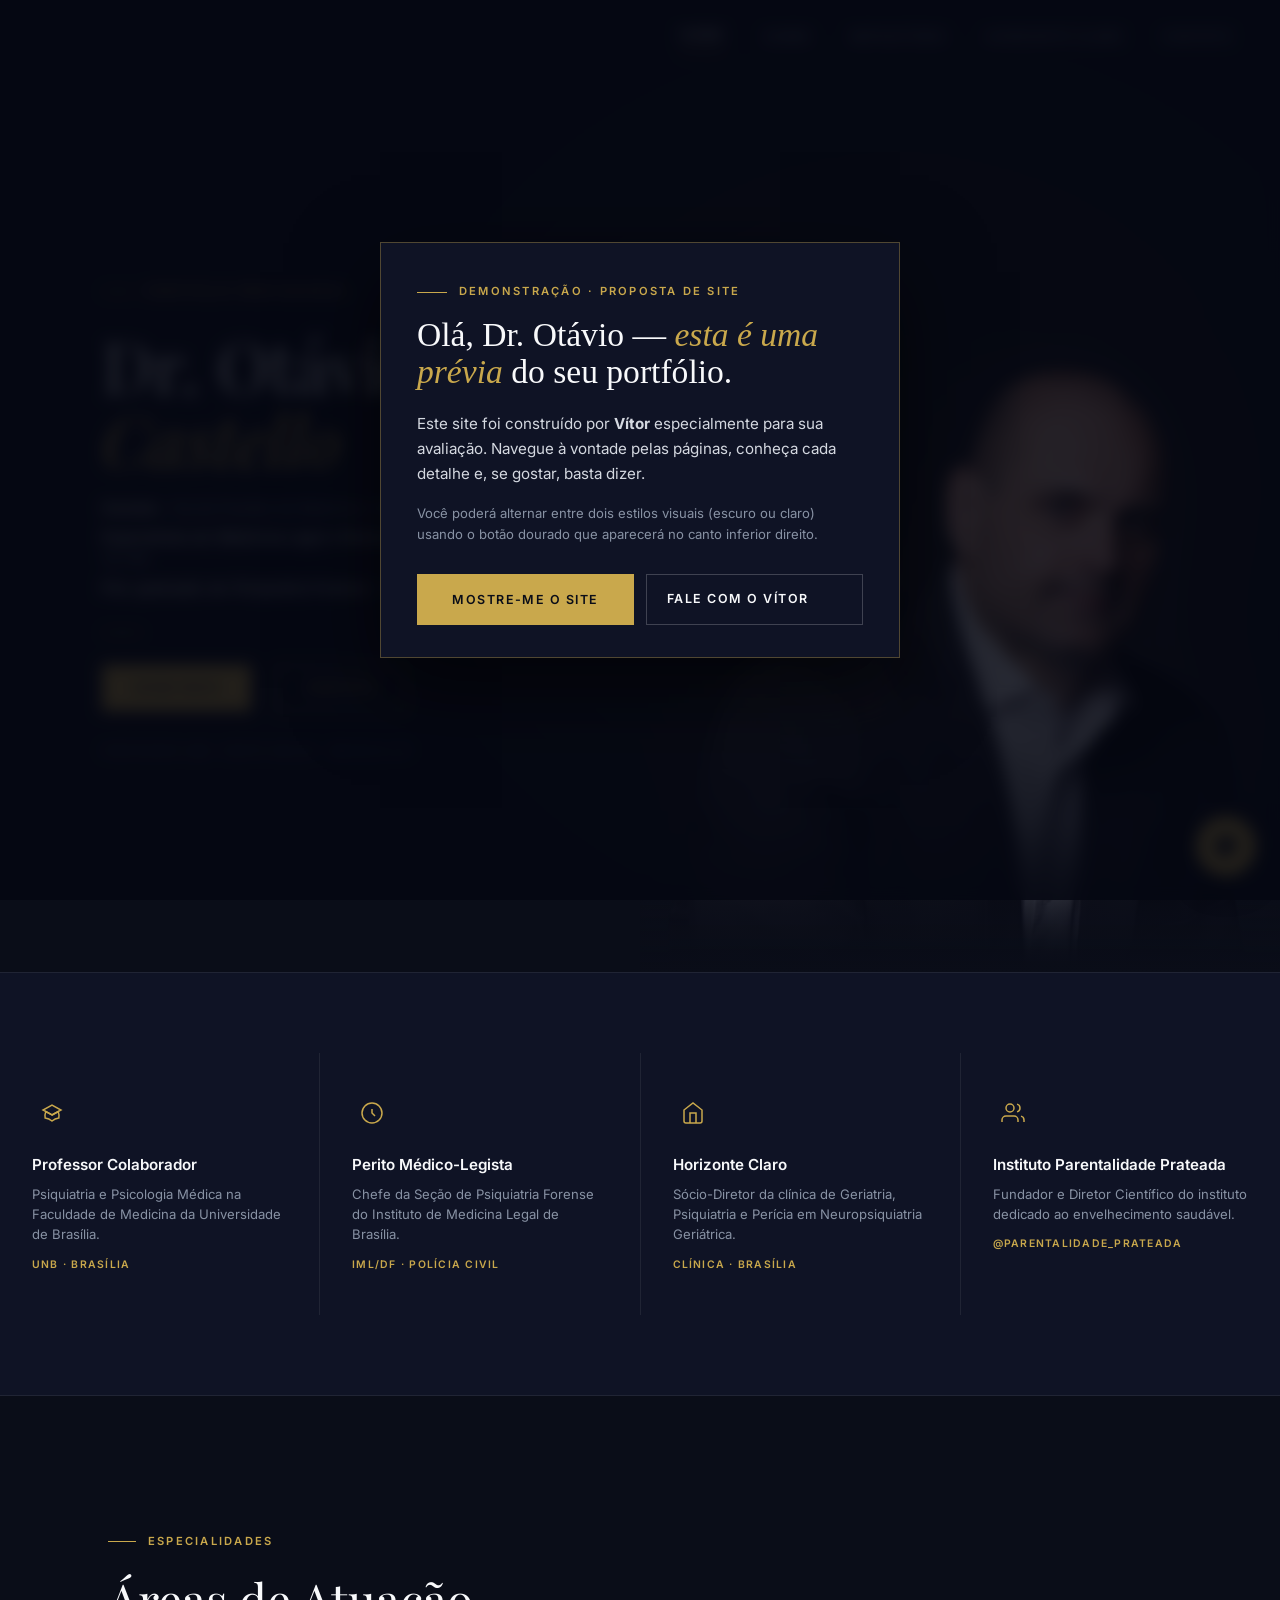
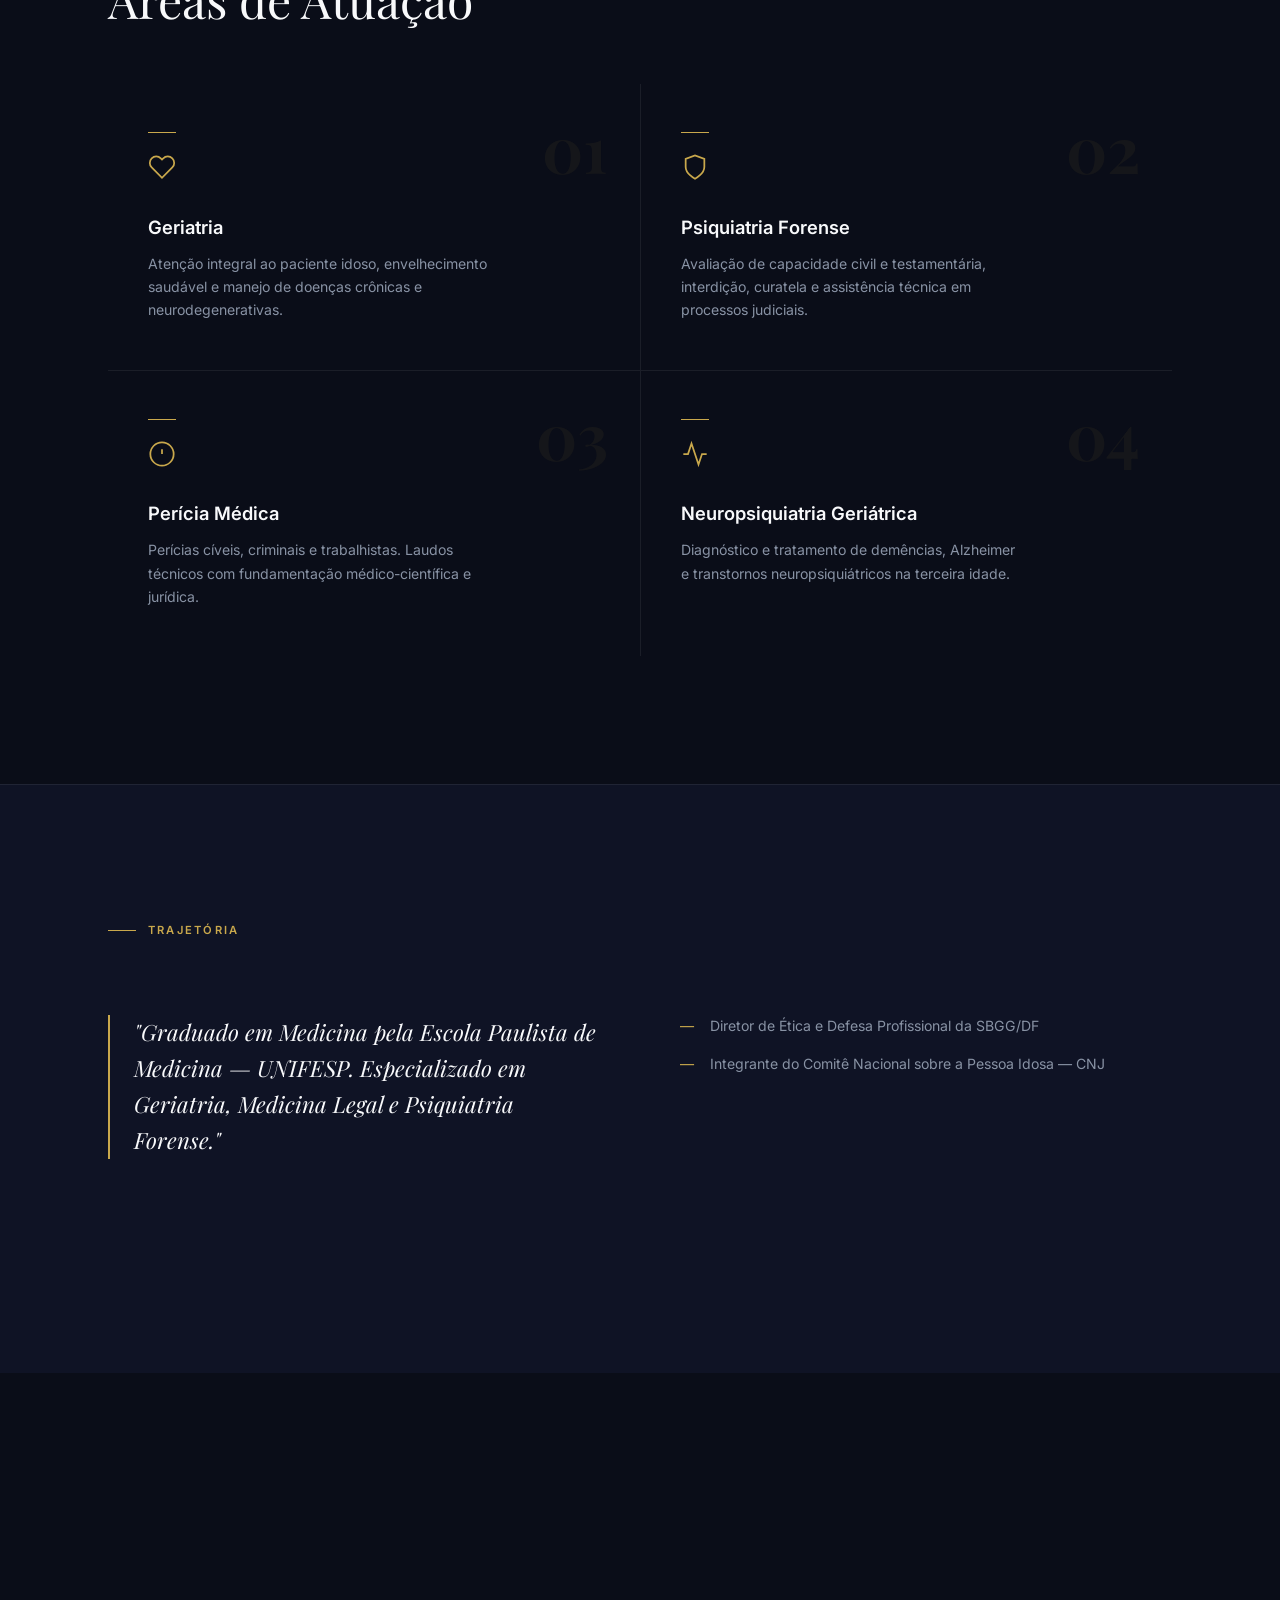
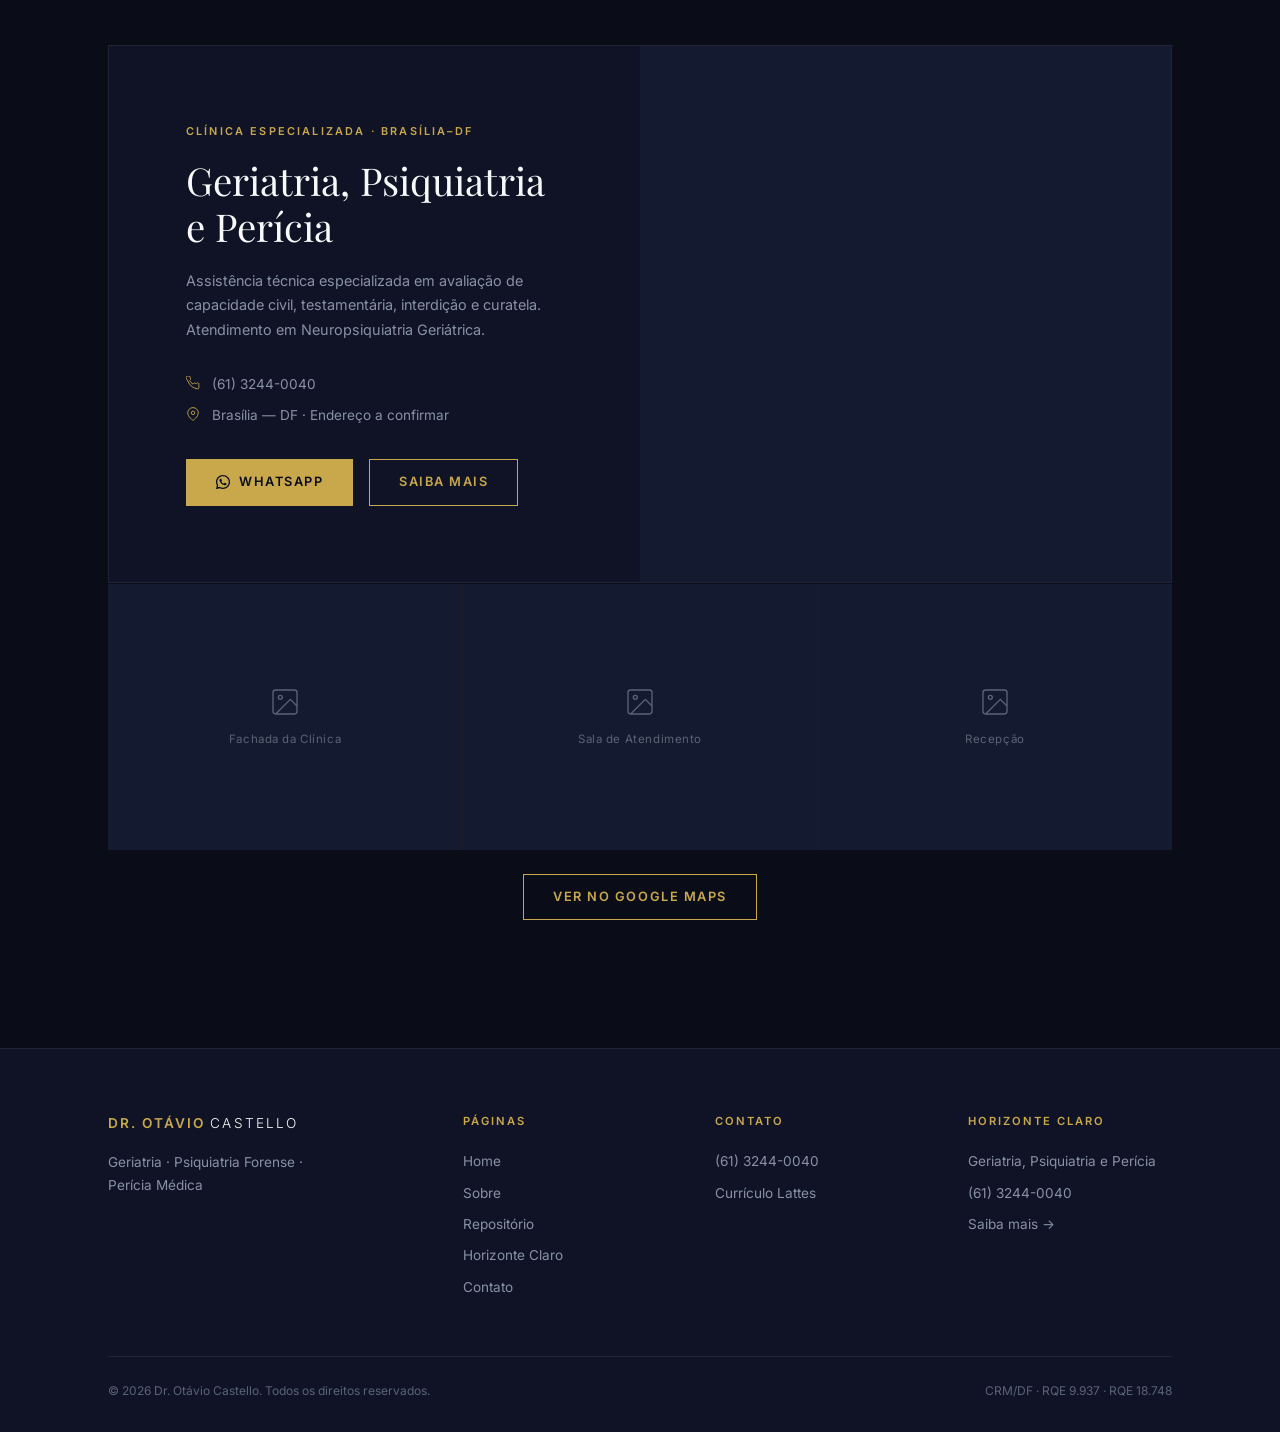
==== index.html @ 3cbabe68 "Initial commit for Otavio Castello site" ====
<!DOCTYPE html>
<html lang="pt-BR">
<head>
  <meta charset="UTF-8"/>
  <meta name="viewport" content="width=device-width, initial-scale=1.0"/>
  <title>Dr. Otávio Castello — Geriatra · Psiquiatra Forense · Perito Médico</title>
  <meta name="description" content="Dr. Otávio Castello — Especialista em Geriatria, Psiquiatria Forense e Perícia Médica. Professor na UnB. Perito do IML/DF. Fundador do Instituto Parentalidade Prateada."/>
  <meta property="og:title" content="Dr. Otávio Castello"/>
  <meta property="og:description" content="Geriatria · Psiquiatria Forense · Perícia Médica"/>
  <meta property="og:image" content="og-image.jpg"/>
  <link rel="preconnect" href="https://fonts.googleapis.com"/>
  <link rel="preconnect" href="https://fonts.gstatic.com" crossorigin/>
  <link href="https://fonts.googleapis.com/css2?family=Inter:wght@300;400;500;600;700&family=Playfair+Display:ital,wght@0,400;0,600;1,400&display=swap" rel="stylesheet"/>
  <link rel="stylesheet" href="styles.css"/>
  <style>
    /* ── HERO ── */
    .hero {
      min-height: 100vh;
      display: grid;
      grid-template-columns: 1fr 1fr;
      align-items: center;
      position: relative;
      overflow: hidden;
      padding-top: var(--nav-h);
    }
    .hero::before {
      content: '';
      position: absolute; inset: 0;
      background: radial-gradient(ellipse 60% 70% at 70% 50%, rgba(201,168,76,0.06) 0%, transparent 70%);
      pointer-events: none;
    }
    .hero-content { padding: clamp(3rem,8vw,7rem) clamp(1.5rem,5vw,3rem) clamp(3rem,8vw,7rem) clamp(1.5rem,8vw,8rem); }
    .hero-eyebrow {
      display: flex; align-items: center; gap: .75rem;
      font-size: .7rem; font-weight: 600;
      letter-spacing: .22em; text-transform: uppercase;
      color: var(--gold); margin-bottom: 1.75rem;
    }
    .hero-eyebrow::before { content: ''; display: block; width: 32px; height: 1px; background: var(--gold); }
    .hero-name {
      font-family: var(--serif);
      font-size: clamp(3rem, 5.5vw, 5rem);
      font-weight: 400; line-height: 1.05;
      color: var(--white); margin-bottom: .5rem;
    }
    .hero-name em { font-style: italic; color: var(--gold); }
    .hero-titles {
      margin-top: 1.25rem;
      display: flex; flex-direction: column; gap: .4rem;
    }
    .hero-titles span {
      font-size: clamp(.8rem, 1.1vw, .95rem);
      font-weight: 400; color: var(--gray);
      letter-spacing: .02em;
    }
    .hero-titles span strong { color: var(--white); font-weight: 500; }
    .hero-divider { width: 40px; height: 1px; background: var(--gold); margin: 2rem 0; }
    .hero-actions { display: flex; align-items: center; gap: 1.5rem; flex-wrap: wrap; }
    .hero-crm {
      font-size: .7rem; color: var(--gray-2);
      letter-spacing: .1em; text-transform: uppercase;
    }

    .hero-photo {
      position: relative; height: 100vh;
      display: flex; align-items: flex-end; justify-content: center;
    }
    .hero-photo img {
      /* SUBSTITUIR: foto profissional do Dr. Otávio sem fundo */
      position: relative; z-index: 1;
      height: 92%;
      width: auto;
      object-fit: contain;
      object-position: bottom;
      filter: drop-shadow(0 0 60px rgba(201,168,76,0.08));
      mask-image: linear-gradient(to top, transparent 0%, black 18%, black 85%, transparent 100%);
      -webkit-mask-image: linear-gradient(to top, transparent 0%, black 18%, black 85%, transparent 100%);
    }
    .hero-photo::after {
      content: '';
      position: absolute; bottom: 0; left: 0; right: 0; height: 30%;
      background: linear-gradient(to top, var(--bg) 0%, transparent 100%);
      z-index: 2; pointer-events: none;
    }
    /* glow behind photo */
    .hero-photo::before {
      content: '';
      position: absolute;
      bottom: 0; left: 50%;
      transform: translateX(-50%);
      width: 500px; height: 500px;
      background: radial-gradient(circle, rgba(201,168,76,0.07) 0%, transparent 70%);
      z-index: 0;
    }

    /* ── CREDENTIALS ── */
    .credentials { padding: 5rem 0; background: var(--bg-2); border-top: 1px solid var(--border); border-bottom: 1px solid var(--border); }
    .cred-grid { display: grid; grid-template-columns: repeat(4, 1fr); gap: 1px; background: var(--border); }
    .cred-item {
      background: var(--bg-2);
      padding: 2.5rem 2rem;
      transition: background .3s;
    }
    .cred-item:hover { background: var(--bg-3); }
    .cred-icon {
      width: 40px; height: 40px; margin-bottom: 1.25rem;
      display: flex; align-items: center; justify-content: center;
    }
    .cred-icon svg { width: 24px; height: 24px; stroke: var(--gold); fill: none; stroke-width: 1.5; }
    .cred-item h3 { font-size: .95rem; font-weight: 600; color: var(--white); margin-bottom: .4rem; }
    .cred-item p { font-size: .82rem; color: var(--gray); line-height: 1.55; }
    .cred-tag {
      display: inline-block; margin-top: .75rem;
      font-size: .65rem; font-weight: 600; letter-spacing: .12em;
      text-transform: uppercase; color: var(--gold);
    }

    /* ── AREAS ── */
    .areas-grid { display: grid; grid-template-columns: repeat(2, 1fr); gap: 1px; background: var(--border); margin-top: 3.5rem; }
    .area-item {
      background: var(--bg);
      padding: 3rem 2.5rem;
      position: relative; overflow: hidden;
      transition: background .3s;
    }
    .area-item:hover { background: var(--bg-2); }
    .area-item::before {
      content: attr(data-num);
      position: absolute; right: 2rem; top: 2rem;
      font-size: 4rem; font-weight: 700;
      color: rgba(201,168,76,0.06);
      font-family: var(--serif); line-height: 1;
    }
    .area-icon { margin-bottom: 1.5rem; }
    .area-icon svg { width: 28px; height: 28px; stroke: var(--gold); fill: none; stroke-width: 1.5; }
    .area-item h3 { font-size: 1.15rem; font-weight: 600; color: var(--white); margin-bottom: .6rem; }
    .area-item p { font-size: .88rem; color: var(--gray); line-height: 1.65; max-width: 38ch; }
    .area-line { width: 28px; height: 1px; background: var(--gold); margin-bottom: 1.25rem; }

    /* ── HORIZONTE CLARO BLOCK ── */
    .hc-block {
      background: var(--bg-2);
      border: 1px solid var(--border);
      display: grid;
      grid-template-columns: 1fr 1fr;
      overflow: hidden;
    }
    .hc-content { padding: clamp(3rem,6vw,5rem); }
    .hc-tag {
      font-size: .68rem; font-weight: 600; letter-spacing: .2em;
      text-transform: uppercase; color: var(--gold); margin-bottom: 1rem;
    }
    .hc-title {
      font-family: var(--serif);
      font-size: clamp(1.8rem,3vw,2.5rem);
      font-weight: 400; line-height: 1.2;
      color: var(--white); margin-bottom: 1.25rem;
    }
    .hc-desc { font-size: .9rem; color: var(--gray); line-height: 1.7; margin-bottom: 2rem; }
    .hc-info { display: flex; flex-direction: column; gap: .6rem; margin-bottom: 2rem; }
    .hc-info-row { display: flex; align-items: flex-start; gap: .75rem; font-size: .85rem; color: var(--gray); }
    .hc-info-row svg { width: 14px; height: 14px; stroke: var(--gold); fill: none; stroke-width: 1.5; flex-shrink: 0; margin-top: 2px; }
    .hc-actions { display: flex; gap: 1rem; flex-wrap: wrap; }
    .hc-map {
      position: relative;
      background: var(--bg-3);
      min-height: 400px;
    }
    .hc-map iframe { width: 100%; height: 100%; border: none; filter: grayscale(1) invert(1) contrast(.85); min-height: 400px; }

    /* ── PHOTO GRID PLACEHOLDER ── */
    .photo-grid { display: grid; grid-template-columns: repeat(3, 1fr); gap: 1px; background: var(--border); margin-top: 1px; }
    .photo-placeholder {
      aspect-ratio: 4/3;
      background: var(--bg-3);
      display: flex; flex-direction: column;
      align-items: center; justify-content: center;
      gap: .75rem; cursor: default;
    }
    .photo-placeholder svg { width: 32px; height: 32px; stroke: var(--gray-2); fill: none; stroke-width: 1; }
    .photo-placeholder span { font-size: .72rem; color: var(--gray-2); letter-spacing: .05em; text-align: center; padding: 0 1rem; }

    /* ── ABOUT TEASER ── */
    .about-cols { display: grid; grid-template-columns: 1fr 1fr; gap: 5rem; align-items: start; margin-top: 3.5rem; }
    .about-quote {
      font-family: var(--serif);
      font-size: clamp(1.1rem,2vw,1.4rem);
      font-style: italic;
      color: var(--white);
      line-height: 1.6;
      padding-left: 1.5rem;
      border-left: 2px solid var(--gold);
    }
    .about-list { display: flex; flex-direction: column; gap: 1rem; }
    .about-list-item { display: flex; gap: 1rem; font-size: .88rem; color: var(--gray); line-height: 1.55; }
    .about-list-item::before { content: '—'; color: var(--gold); flex-shrink: 0; }

    @media (max-width: 900px) {
      .hero { grid-template-columns: 1fr; min-height: auto; }
      .hero-photo { height: 60vw; order: -1; margin-top: var(--nav-h); }
      .hero-photo img { height: 100%; }
      .hero-content { padding: 2rem 1.5rem 4rem; }
      .cred-grid { grid-template-columns: 1fr 1fr; }
      .areas-grid { grid-template-columns: 1fr; }
      .hc-block { grid-template-columns: 1fr; }
      .about-cols { grid-template-columns: 1fr; gap: 2.5rem; }
      .photo-grid { grid-template-columns: 1fr 1fr; }
    }
    @media (max-width: 540px) {
      .cred-grid { grid-template-columns: 1fr; }
      .photo-grid { grid-template-columns: 1fr; }
    }
  </style>

  <script type="application/ld+json">
  {
    "@context": "https://schema.org",
    "@type": "Person",
    "name": "Otávio Castello",
    "honorificPrefix": "Dr.",
    "jobTitle": "Médico Geriatra e Perito Médico-Legista",
    "affiliation": [
      {"@type": "EducationalOrganization", "name": "Universidade de Brasília — UnB"},
      {"@type": "Organization", "name": "Instituto de Medicina Legal do DF — IML/DF"},
      {"@type": "Organization", "name": "Instituto Parentalidade Prateada"},
      {"@type": "Organization", "name": "Horizonte Claro Geriatria, Psiquiatria e Perícia"}
    ],
    "url": "https://otaviocastello.com.br",
    "sameAs": ["http://lattes.cnpq.br/6172644291323202","https://www.instagram.com/parentalidade_prateada"]
  }
  </script>
</head>
<body>
<nav id="nav"></nav>

<!-- ═══════════════════════════════ HERO ═══════════════════════════════ -->
<section class="hero" id="home">
  <div class="hero-content">
    <div class="hero-eyebrow">Portfólio Profissional</div>
    <h1 class="hero-name">Dr. Otávio<br><em>Castello</em></h1>
    <div class="hero-titles fade-up-2">
      <span><strong>Geriatra</strong> · Escola Paulista de Medicina / UNIFESP — RQE 9.937</span>
      <span><strong>Especialista em Medicina Legal e Perícia Médica</strong> · AMB — RQE 18.748</span>
      <span><strong>Pós-graduado em Psiquiatria Forense</strong> · NUFOR-IPq / FMUSP</span>
    </div>
    <div class="hero-divider fade-up-3"></div>
    <div class="hero-actions fade-up-4">
      <a href="sobre.html" class="btn btn-solid">Saiba mais</a>
      <a href="contato.html" class="btn">Contato</a>
    </div>
    <p class="hero-crm" style="margin-top:2rem;">Professor UnB · Perito IML/DF · Brasília–DF</p>
  </div>

  <div class="hero-photo">
    <img id="otavio-photo" src="[data-uri]" alt="Dr. Otávio Castello — Médico Geriatra e Perito Médico-Legista" loading="eager"/>
  </div>
</section>

<!-- ═══════════════════════════ CREDENTIALS ═══════════════════════════ -->
<section class="credentials">
  <div class="cred-grid">
    <div class="cred-item reveal">
      <div class="cred-icon">
        <svg viewBox="0 0 24 24"><path d="M12 14l9-5-9-5-9 5 9 5z"/><path d="M12 14l6.16-3.422a12.083 12.083 0 01.665 6.479A11.952 11.952 0 0012 20.055a11.952 11.952 0 00-6.824-2.998 12.078 12.078 0 01.665-6.479L12 14z"/></svg>
      </div>
      <h3>Professor Colaborador</h3>
      <p>Psiquiatria e Psicologia Médica na Faculdade de Medicina da Universidade de Brasília.</p>
      <span class="cred-tag">UnB · Brasília</span>
    </div>
    <div class="cred-item reveal">
      <div class="cred-icon">
        <svg viewBox="0 0 24 24"><circle cx="12" cy="12" r="10"/><path d="M12 8v4l3 3"/></svg>
      </div>
      <h3>Perito Médico-Legista</h3>
      <p>Chefe da Seção de Psiquiatria Forense do Instituto de Medicina Legal de Brasília.</p>
      <span class="cred-tag">IML/DF · Polícia Civil</span>
    </div>
    <div class="cred-item reveal">
      <div class="cred-icon">
        <svg viewBox="0 0 24 24"><path d="M3 9l9-7 9 7v11a2 2 0 01-2 2H5a2 2 0 01-2-2z"/><polyline points="9 22 9 12 15 12 15 22"/></svg>
      </div>
      <h3>Horizonte Claro</h3>
      <p>Sócio-Diretor da clínica de Geriatria, Psiquiatria e Perícia em Neuropsiquiatria Geriátrica.</p>
      <span class="cred-tag">Clínica · Brasília</span>
    </div>
    <div class="cred-item reveal">
      <div class="cred-icon">
        <svg viewBox="0 0 24 24"><path d="M17 21v-2a4 4 0 00-4-4H5a4 4 0 00-4 4v2"/><circle cx="9" cy="7" r="4"/><path d="M23 21v-2a4 4 0 00-3-3.87M16 3.13a4 4 0 010 7.75"/></svg>
      </div>
      <h3>Instituto Parentalidade Prateada</h3>
      <p>Fundador e Diretor Científico do instituto dedicado ao envelhecimento saudável.</p>
      <span class="cred-tag">@parentalidade_prateada</span>
    </div>
  </div>
</section>

<!-- ════════════════════════ ÁREAS DE ATUAÇÃO ════════════════════════ -->
<section class="section">
  <div class="container">
    <div class="section-label reveal">Especialidades</div>
    <h2 class="section-title reveal">Áreas de Atuação</h2>
    <div class="areas-grid reveal">
      <div class="area-item" data-num="01">
        <div class="area-line"></div>
        <div class="area-icon">
          <svg viewBox="0 0 24 24"><path d="M20.84 4.61a5.5 5.5 0 00-7.78 0L12 5.67l-1.06-1.06a5.5 5.5 0 00-7.78 7.78l1.06 1.06L12 21.23l7.78-7.78 1.06-1.06a5.5 5.5 0 000-7.78z"/></svg>
        </div>
        <h3>Geriatria</h3>
        <p>Atenção integral ao paciente idoso, envelhecimento saudável e manejo de doenças crônicas e neurodegenerativas.</p>
      </div>
      <div class="area-item" data-num="02">
        <div class="area-line"></div>
        <div class="area-icon">
          <svg viewBox="0 0 24 24"><path d="M12 22s8-4 8-10V5l-8-3-8 3v7c0 6 8 10 8 10z"/></svg>
        </div>
        <h3>Psiquiatria Forense</h3>
        <p>Avaliação de capacidade civil e testamentária, interdição, curatela e assistência técnica em processos judiciais.</p>
      </div>
      <div class="area-item" data-num="03">
        <div class="area-line"></div>
        <div class="area-icon">
          <svg viewBox="0 0 24 24"><circle cx="12" cy="12" r="10"/><line x1="12" y1="8" x2="12" y2="12"/><line x1="12" y1="16" x2="12.01" y2="16"/></svg>
        </div>
        <h3>Perícia Médica</h3>
        <p>Perícias cíveis, criminais e trabalhistas. Laudos técnicos com fundamentação médico-científica e jurídica.</p>
      </div>
      <div class="area-item" data-num="04">
        <div class="area-line"></div>
        <div class="area-icon">
          <svg viewBox="0 0 24 24"><path d="M22 12h-4l-3 9L9 3l-3 9H2"/></svg>
        </div>
        <h3>Neuropsiquiatria Geriátrica</h3>
        <p>Diagnóstico e tratamento de demências, Alzheimer e transtornos neuropsiquiátricos na terceira idade.</p>
      </div>
    </div>
  </div>
</section>

<!-- ═══════════════════════ SOBRE — TEASER ═══════════════════════════ -->
<section class="section" style="background: var(--bg-2); border-top: 1px solid var(--border);">
  <div class="container">
    <div class="section-label reveal">Trajetória</div>
    <div class="about-cols">
      <div>
        <blockquote class="about-quote reveal">
          "Graduado em Medicina pela Escola Paulista de Medicina — UNIFESP. Especializado em Geriatria, Medicina Legal e Psiquiatria Forense."
        </blockquote>
        <div style="margin-top:2.5rem;">
          <a href="sobre.html" class="btn reveal">Ver trajetória completa</a>
        </div>
      </div>
      <ul class="about-list">
        <li class="about-list-item reveal">Diretor de Ética e Defesa Profissional da SBGG/DF</li>
        <li class="about-list-item reveal">Integrante do Comitê Nacional sobre a Pessoa Idosa — CNJ</li>
        <li class="about-list-item reveal">Grupo de Trabalho do TJDFT para política antimanicomial (Res. 487/CNJ)</li>
        <li class="about-list-item reveal">Membro Titular da Câmara Técnica de Geriatria do CRM/DF</li>
        <li class="about-list-item reveal">Afiliado da Alzheimer's Association (ISTAART)</li>
      </ul>
    </div>
  </div>
</section>

<!-- ════════════════════════ HORIZONTE CLARO ════════════════════════ -->
<section class="section">
  <div class="container">
    <div class="section-label reveal">Atividade Assistencial</div>
    <h2 class="section-title reveal">Horizonte Claro</h2>
    <div class="hc-block reveal" style="margin-top:2.5rem;">
      <div class="hc-content">
        <div class="hc-tag">Clínica Especializada · Brasília–DF</div>
        <h3 class="hc-title">Geriatria, Psiquiatria<br>e Perícia</h3>
        <p class="hc-desc">Assistência técnica especializada em avaliação de capacidade civil, testamentária, interdição e curatela. Atendimento em Neuropsiquiatria Geriátrica.</p>
        <div class="hc-info">
          <div class="hc-info-row">
            <svg viewBox="0 0 24 24"><path d="M22 16.92v3a2 2 0 01-2.18 2 19.79 19.79 0 01-8.63-3.07A19.5 19.5 0 013.07 8.81 19.79 19.79 0 01.01 2.2 2 2 0 012 .01h3a2 2 0 012 1.72 12.84 12.84 0 00.7 2.81 2 2 0 01-.45 2.11L6.09 7.91a16 16 0 006 6l1.27-1.27a2 2 0 012.11-.45 12.84 12.84 0 002.81.7A2 2 0 0122 14.92z"/></svg>
            <a href="tel:+556132440040">(61) 3244-0040</a>
          </div>
          <div class="hc-info-row">
            <svg viewBox="0 0 24 24"><path d="M21 10c0 7-9 13-9 13s-9-6-9-13a9 9 0 0118 0z"/><circle cx="12" cy="10" r="3"/></svg>
            <span>Brasília — DF · Endereço a confirmar</span>
          </div>
        </div>
        <div class="hc-actions">
          <a href="https://wa.me/556132440040" target="_blank" rel="noopener noreferrer" class="btn btn-solid">
            <svg viewBox="0 0 24 24" style="width:14px;height:14px;fill:currentColor;stroke:none;"><path d="M17.472 14.382c-.297-.149-1.758-.867-2.03-.967-.273-.099-.471-.148-.67.15-.197.297-.767.966-.94 1.164-.173.199-.347.223-.644.075-.297-.15-1.255-.463-2.39-1.475-.883-.788-1.48-1.761-1.653-2.059-.173-.297-.018-.458.13-.606.134-.133.298-.347.446-.52.149-.174.198-.298.298-.497.099-.198.05-.371-.025-.52-.075-.149-.669-1.612-.916-2.207-.242-.579-.487-.5-.669-.51-.173-.008-.371-.01-.57-.01-.198 0-.52.074-.792.372-.272.297-1.04 1.016-1.04 2.479 0 1.462 1.065 2.875 1.213 3.074.149.198 2.096 3.2 5.077 4.487.709.306 1.262.489 1.694.625.712.227 1.36.195 1.871.118.571-.085 1.758-.719 2.006-1.413.248-.694.248-1.289.173-1.413-.074-.124-.272-.198-.57-.347z"/><path d="M12 0C5.373 0 0 5.373 0 12c0 2.117.549 4.104 1.508 5.836L.057 23.571a.5.5 0 00.607.608l5.753-1.505A11.951 11.951 0 0012 24c6.627 0 12-5.373 12-12S18.627 0 12 0zm0 21.818a9.818 9.818 0 01-5.028-1.385l-.36-.214-3.733.977.997-3.645-.235-.376A9.818 9.818 0 012.182 12C2.182 6.556 6.556 2.182 12 2.182S21.818 6.556 21.818 12 17.444 21.818 12 21.818z"/></svg>
            WhatsApp
          </a>
          <a href="horizonte.html" class="btn">Saiba mais</a>
        </div>
      </div>
      <div class="hc-map">
        <!-- SUBSTITUIR: embed do Google Maps com endereço confirmado da Horizonte Claro -->
        <iframe
          src="https://maps.google.com/maps?q=SGAS%20915%20Lotes%2069%2F70%20Sala%20316%20Asa%20Sul%20Brasilia%20DF&output=embed"
          title="Localização Horizonte Claro — Brasília–DF"
          loading="lazy"
          referrerpolicy="no-referrer-when-downgrade">
        </iframe>
      </div>
    </div>
    <!-- FOTO PLACEHOLDERS DO ESPAÇO FÍSICO -->
    <div class="photo-grid reveal">
      <!-- SUBSTITUIR PELA FOTO DO LOCAL — fachada da Horizonte Claro -->
      <div class="photo-placeholder">
        <svg viewBox="0 0 24 24"><rect x="3" y="3" width="18" height="18" rx="2"/><circle cx="8.5" cy="8.5" r="1.5"/><polyline points="21 15 16 10 5 21"/></svg>
        <span>Fachada da Clínica</span>
      </div>
      <!-- SUBSTITUIR PELA FOTO — sala de atendimento -->
      <div class="photo-placeholder">
        <svg viewBox="0 0 24 24"><rect x="3" y="3" width="18" height="18" rx="2"/><circle cx="8.5" cy="8.5" r="1.5"/><polyline points="21 15 16 10 5 21"/></svg>
        <span>Sala de Atendimento</span>
      </div>
      <!-- SUBSTITUIR PELA FOTO — recepção ou área comum -->
      <div class="photo-placeholder">
        <svg viewBox="0 0 24 24"><rect x="3" y="3" width="18" height="18" rx="2"/><circle cx="8.5" cy="8.5" r="1.5"/><polyline points="21 15 16 10 5 21"/></svg>
        <span>Recepção</span>
      </div>
    </div>
    <div style="margin-top:1.5rem; text-align:center;">
      <a href="https://www.google.com/maps/search/?api=1&query=SGAS%20915%20Lotes%2069%2F70%20Sala%20316%20Asa%20Sul%20Brasilia%20DF"
         target="_blank" rel="noopener noreferrer" class="btn reveal" style="margin:0 auto;">
        Ver no Google Maps
      </a>
    </div>
  </div>
</section>

<footer id="footer"></footer>
<script src="nav.js"></script>
<script src="demo-switcher.js"></script>
</body>
</html>
---- styles.css ----
/* ============================================
   DR. OTÁVIO CASTELLO — DESIGN SYSTEM
   ============================================ */

@import url('https://fonts.googleapis.com/css2?family=Inter:wght@300;400;500;600;700&family=Playfair+Display:ital,wght@0,400;0,600;1,400&display=swap');

:root {
  --bg:        #0A0D18;
  --bg-2:      #0F1325;
  --bg-3:      #141a30;
  --gold:      #c9a84c;
  --gold-dim:  rgba(201,168,76,0.15);
  --gold-line: rgba(201,168,76,0.3);
  --white:     #f8f9fb;
  --gray:      #8892a4;
  --gray-2:    #5a6477;
  --border:    rgba(255,255,255,0.07);
  --font:      'Inter', sans-serif;
  --serif:     'Playfair Display', serif;
  --max:       1160px;
  --nav-h:     72px;
}

*, *::before, *::after { box-sizing: border-box; margin: 0; padding: 0; }

html { scroll-behavior: smooth; font-size: 16px; }

body {
  font-family: var(--font);
  background: var(--bg);
  color: var(--white);
  line-height: 1.6;
  -webkit-font-smoothing: antialiased;
}
:focus-visible { outline: 2px solid var(--gold); outline-offset: 3px; }

a { color: inherit; text-decoration: none; }
img { max-width: 100%; display: block; }
ul { list-style: none; }

/* ── NAV ── */
#nav {
  position: fixed; top: 0; left: 0; right: 0; z-index: 100;
  height: var(--nav-h);
  display: flex; align-items: center;
  padding: 0 clamp(1.5rem, 5vw, 3rem);
  transition: background .3s, backdrop-filter .3s;
}
#nav.scrolled {
  background: rgba(10,13,24,0.92);
  backdrop-filter: blur(16px);
  border-bottom: 1px solid var(--border);
}
.nav-logo {
  font-size: .75rem;
  font-weight: 600;
  letter-spacing: .15em;
  text-transform: uppercase;
  color: var(--gold);
  white-space: nowrap;
}
.nav-logo span { color: var(--white); font-weight: 300; }
.nav-links {
  display: flex; align-items: center; gap: 2.5rem;
  margin-left: auto;
}
.nav-links a {
  font-size: .8rem;
  font-weight: 500;
  letter-spacing: .08em;
  text-transform: uppercase;
  color: var(--gray);
  transition: color .2s;
}
.nav-links a:hover, .nav-links a.active { color: var(--white); }
.nav-links a.active::after {
  content: '';
  display: block;
  height: 1px;
  background: var(--gold);
  margin-top: 3px;
}
.nav-cta {
  margin-left: 2rem;
  padding: .45rem 1.2rem;
  border: 1px solid var(--gold-line);
  border-radius: 2px;
  font-size: .75rem;
  letter-spacing: .1em;
  text-transform: uppercase;
  color: var(--gold) !important;
  transition: background .2s, color .2s !important;
}
.nav-cta:hover { background: var(--gold) !important; color: var(--bg) !important; }

/* hamburger */
.nav-burger { display: none; flex-direction: column; gap: 5px; cursor: pointer; margin-left: auto; }
.nav-burger span { display: block; width: 24px; height: 1.5px; background: var(--white); transition: .3s; }
.nav-burger.open span:nth-child(1) { transform: translateY(6.5px) rotate(45deg); }
.nav-burger.open span:nth-child(2) { opacity: 0; }
.nav-burger.open span:nth-child(3) { transform: translateY(-6.5px) rotate(-45deg); }
.nav-mobile {
  display: none;
  position: fixed; top: var(--nav-h); left: 0; right: 0; bottom: 0; z-index: 99;
  background: rgba(10,13,24,0.97);
  padding: 3rem 2rem;
  flex-direction: column; gap: 2rem;
}
.nav-mobile.open { display: flex; }
.nav-mobile a { font-size: 1.5rem; font-weight: 300; color: var(--white); transition: color .2s; }
.nav-mobile a:hover { color: var(--gold); }

/* ── LAYOUT HELPERS ── */
.container { max-width: var(--max); margin: 0 auto; padding: 0 clamp(1.5rem, 5vw, 3rem); }
.section { padding: clamp(5rem, 10vw, 9rem) 0; }
.section-label {
  display: inline-flex; align-items: center; gap: .75rem;
  font-size: .7rem; font-weight: 600;
  letter-spacing: .2em; text-transform: uppercase;
  color: var(--gold); margin-bottom: 1.25rem;
}
.section-label::before {
  content: '';
  display: block; width: 28px; height: 1px;
  background: var(--gold);
}
.section-title {
  font-family: var(--serif);
  font-size: clamp(2rem, 4vw, 3rem);
  font-weight: 400; line-height: 1.2;
  color: var(--white);
}
.section-sub {
  margin-top: .75rem;
  font-size: 1rem; color: var(--gray);
  max-width: 52ch; line-height: 1.7;
}
.divider {
  width: 40px; height: 1px;
  background: var(--gold);
  margin: 1.75rem 0;
}

/* ── BUTTONS ── */
.btn {
  display: inline-flex; align-items: center; gap: .6rem;
  padding: .75rem 1.8rem;
  font-size: .8rem; font-weight: 600;
  letter-spacing: .12em; text-transform: uppercase;
  border: 1px solid var(--gold);
  color: var(--gold);
  transition: background .2s, color .2s;
  cursor: pointer; background: transparent;
  font-family: var(--font);
}
.btn:hover { background: var(--gold); color: var(--bg); }
.btn-solid { background: var(--gold); color: var(--bg); }
.btn-solid:hover { background: transparent; color: var(--gold); }
.btn svg { width: 14px; height: 14px; }

/* ── CARDS ── */
.card {
  background: var(--bg-2);
  border: 1px solid var(--border);
  padding: 2rem;
  transition: border-color .3s, transform .3s;
}
.card:hover { border-color: var(--gold-line); transform: translateY(-2px); }

/* ── GOLD LINE TOP ── */
.gold-top { border-top: 1px solid var(--gold); }

/* ── PAGE HERO (inner pages) ── */
.page-hero {
  padding-top: calc(var(--nav-h) + 5rem);
  padding-bottom: 4rem;
  background: linear-gradient(180deg, var(--bg-2) 0%, var(--bg) 100%);
  border-bottom: 1px solid var(--border);
}
.page-hero .section-title { font-size: clamp(2.2rem, 5vw, 3.5rem); }

/* ── FOOTER ── */
footer {
  background: var(--bg-2);
  border-top: 1px solid var(--border);
  padding: 4rem 0 2rem;
}
.footer-grid {
  display: grid;
  grid-template-columns: 1.5fr repeat(3, 1fr);
  gap: 3rem;
}
.footer-brand .nav-logo { font-size: .85rem; margin-bottom: 1rem; }
.footer-brand p { font-size: .85rem; color: var(--gray); line-height: 1.7; max-width: 26ch; }
.footer-col h4 {
  font-size: .7rem; font-weight: 600;
  letter-spacing: .18em; text-transform: uppercase;
  color: var(--gold); margin-bottom: 1.25rem;
}
.footer-col a, .footer-col p {
  display: block; font-size: .85rem;
  color: var(--gray); margin-bottom: .6rem;
  transition: color .2s;
}
.footer-col a:hover { color: var(--white); }
.footer-bottom {
  margin-top: 3rem; padding-top: 1.5rem;
  border-top: 1px solid var(--border);
  display: flex; justify-content: space-between; align-items: center;
  flex-wrap: wrap; gap: 1rem;
  font-size: .75rem; color: var(--gray-2);
}

/* ── ANIMATIONS ── */
@keyframes fadeUp {
  from { opacity: 0; transform: translateY(24px); }
  to   { opacity: 1; transform: translateY(0); }
}
.fade-up { animation: fadeUp .7s ease forwards; }
.fade-up-2 { animation: fadeUp .7s .15s ease forwards; opacity: 0; }
.fade-up-3 { animation: fadeUp .7s .3s ease forwards; opacity: 0; }
.fade-up-4 { animation: fadeUp .7s .45s ease forwards; opacity: 0; }

/* ── SCROLL REVEAL ── */
.reveal { opacity: 0; transform: translateY(20px); transition: opacity .6s, transform .6s; }
.reveal.visible { opacity: 1; transform: none; }

/* ── RESPONSIVE ── */
@media (max-width: 900px) {
  .nav-links { display: none; }
  .nav-burger { display: flex; }
  .footer-grid { grid-template-columns: 1fr 1fr; }
}
@media (max-width: 600px) {
  .footer-grid { grid-template-columns: 1fr; }
}
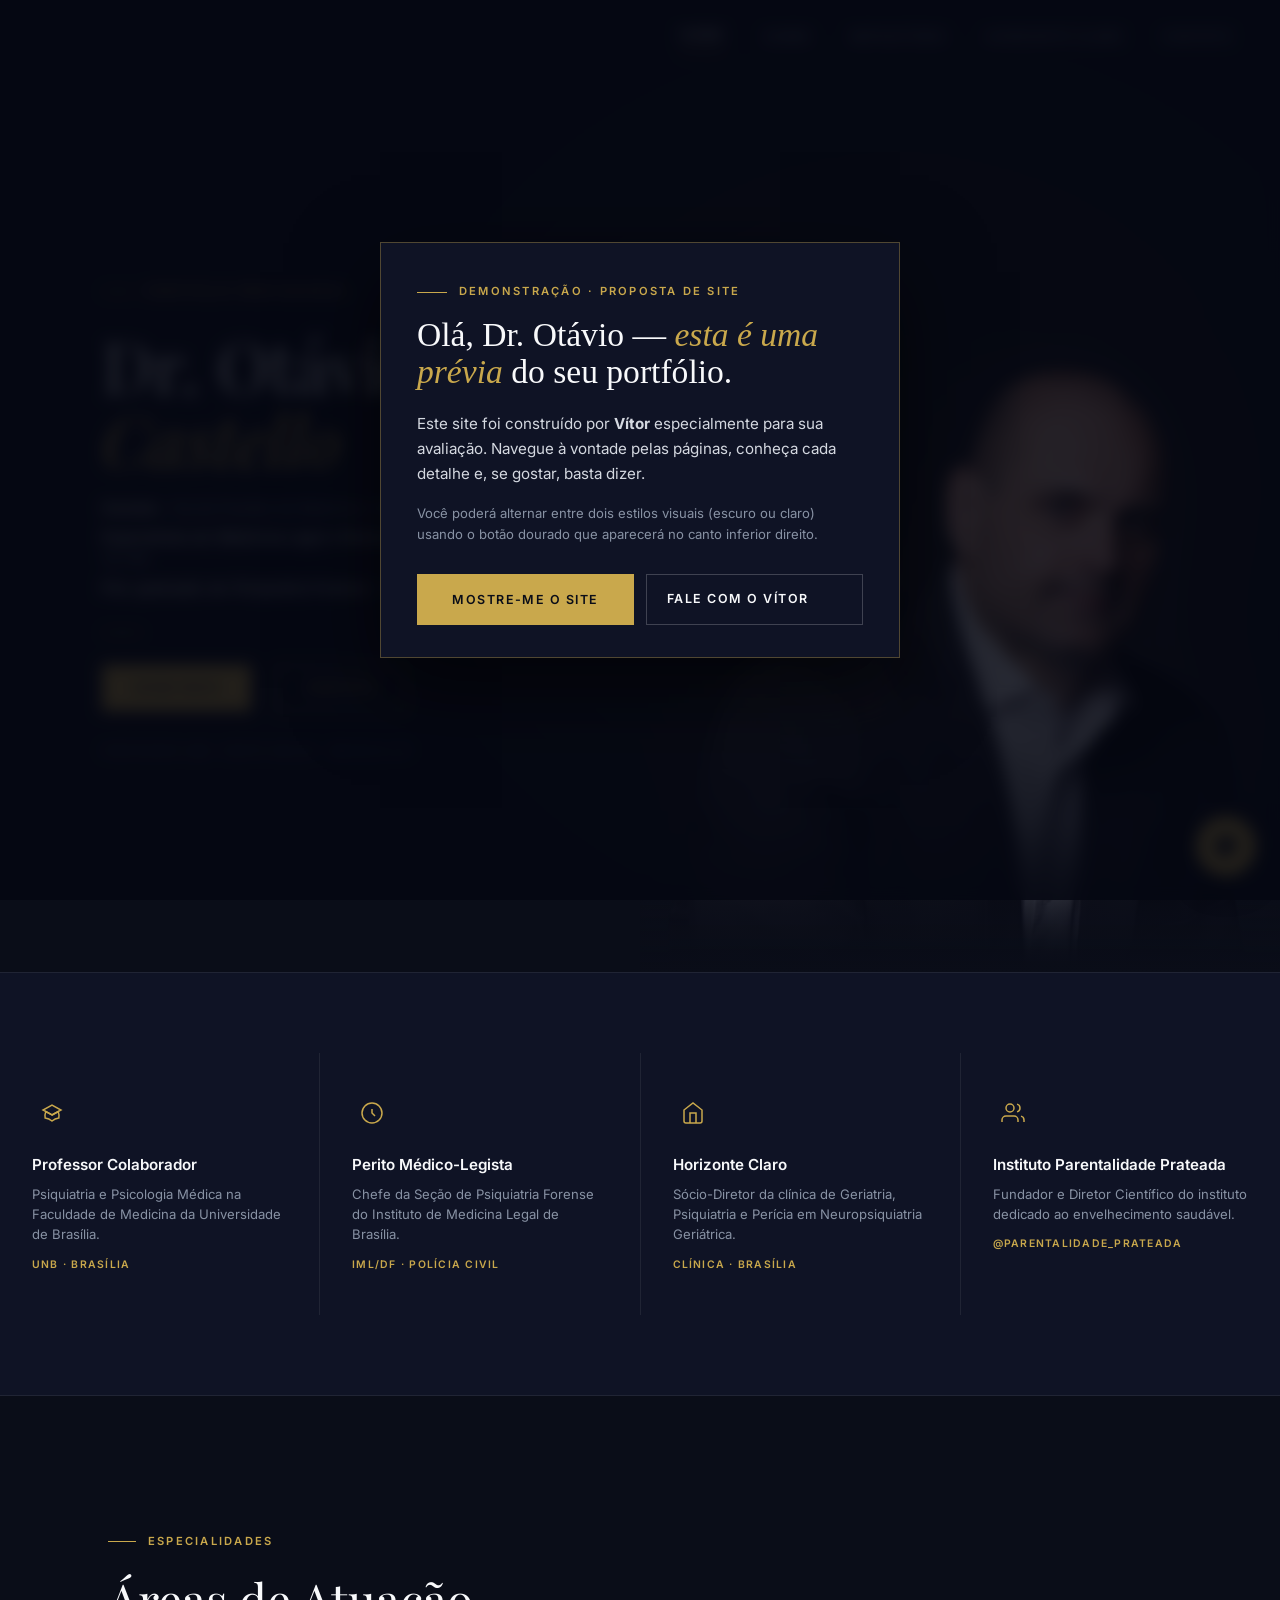
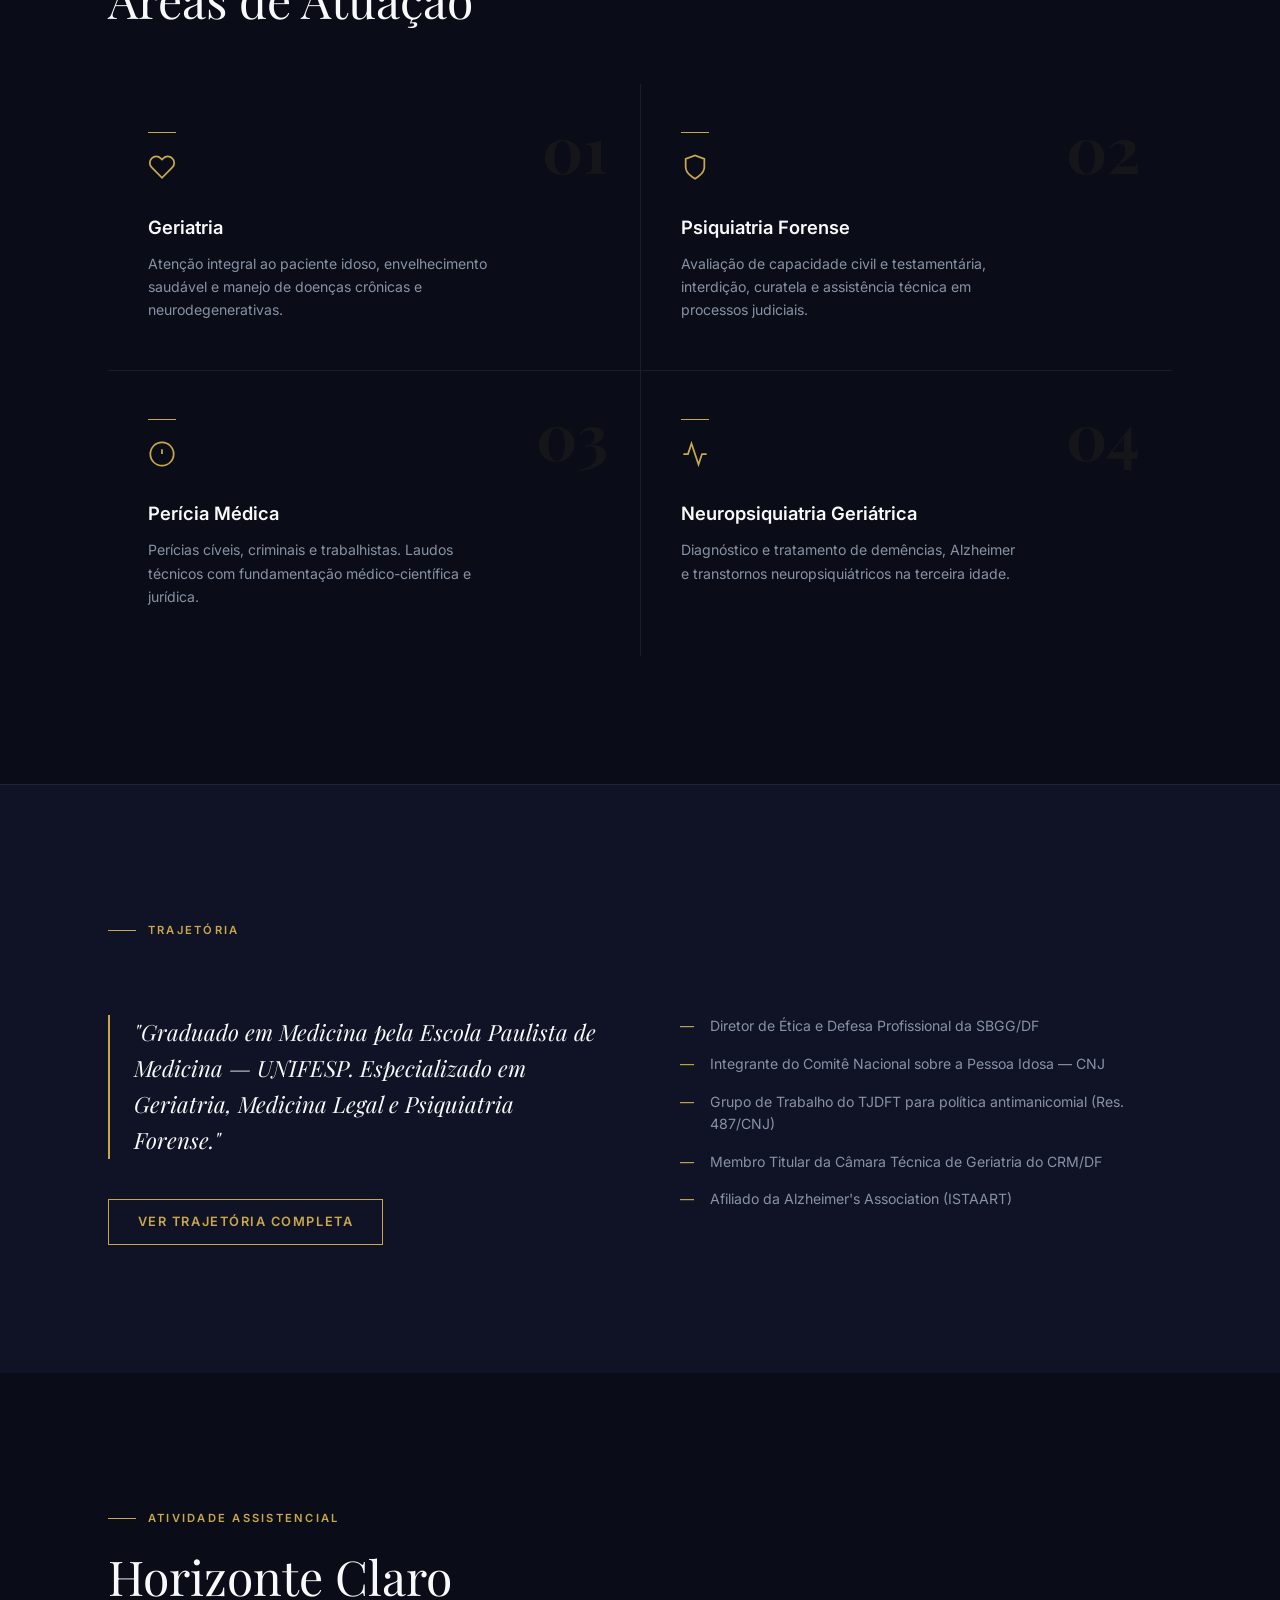
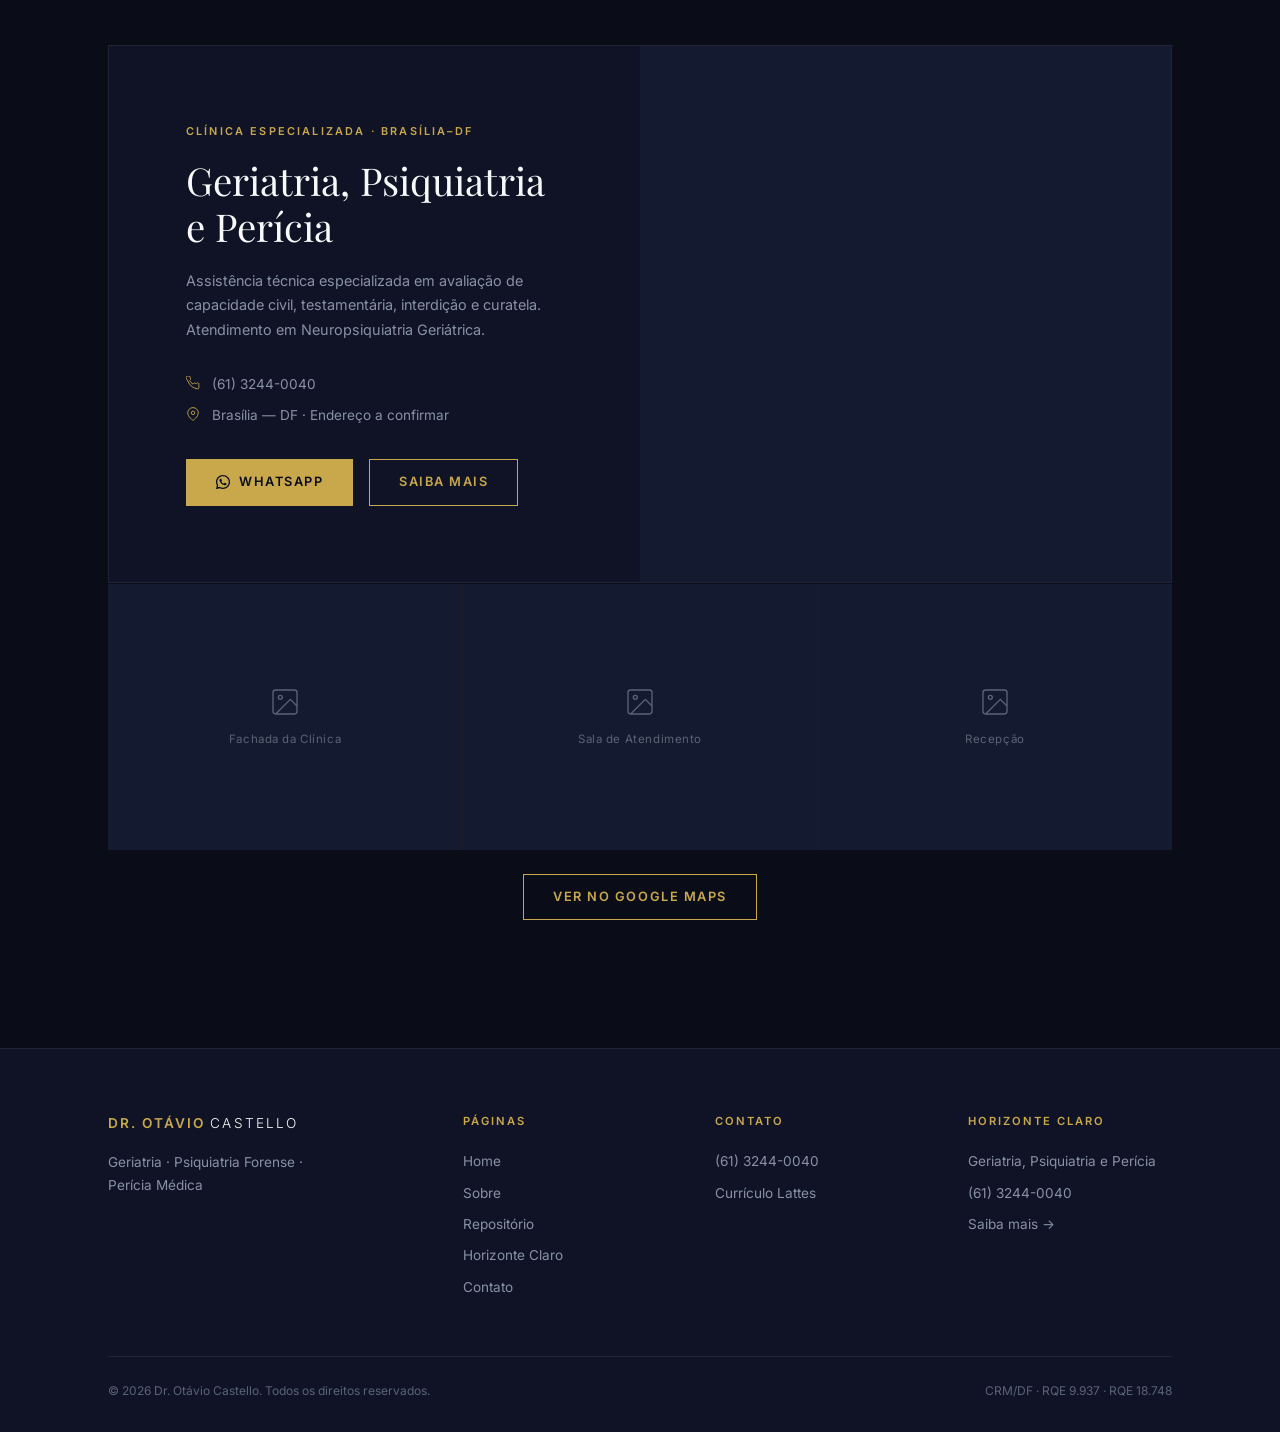
==== commit 8fe1ec5b: "Mobile: hamburger melhorado + hero foto-antes-texto + otimizacoes mobile" ====
--- a/index.html
+++ b/index.html
@@ -195,20 +195,57 @@
     .about-list-item { display: flex; gap: 1rem; font-size: .88rem; color: var(--gray); line-height: 1.55; }
     .about-list-item::before { content: '—'; color: var(--gold); flex-shrink: 0; }
 
+    /* ── MOBILE 900px ── */
     @media (max-width: 900px) {
-      .hero { grid-template-columns: 1fr; min-height: auto; }
-      .hero-photo { height: 60vw; order: -1; margin-top: var(--nav-h); }
+      .hero {
+        grid-template-columns: 1fr;
+        min-height: auto;
+        padding-top: 0;
+      }
+      /* Foto PRIMEIRO em mobile: ocupa ~65% da tela, empurrada até topo da nav */
+      .hero-photo {
+        order: -1;
+        height: 68vw;
+        max-height: 420px;
+        min-height: 260px;
+        margin-top: var(--nav-h);
+      }
       .hero-photo img { height: 100%; }
-      .hero-content { padding: 2rem 1.5rem 4rem; }
+      /* Texto abaixo da foto com padding horizontal generoso */
+      .hero-content {
+        padding: 2rem 1.5rem 4rem;
+        text-align: left;
+      }
+      .hero-name { font-size: clamp(2.6rem, 10vw, 3.5rem); }
+      .hero-actions {
+        flex-direction: column;
+        gap: 0.85rem;
+        align-items: stretch;
+      }
+      .hero-actions .btn {
+        width: 100%;
+        justify-content: center;
+        padding: 1rem;
+        font-size: 0.85rem;
+      }
       .cred-grid { grid-template-columns: 1fr 1fr; }
       .areas-grid { grid-template-columns: 1fr; }
       .hc-block { grid-template-columns: 1fr; }
       .about-cols { grid-template-columns: 1fr; gap: 2.5rem; }
       .photo-grid { grid-template-columns: 1fr 1fr; }
     }
+    /* ── MOBILE 540px ── */
     @media (max-width: 540px) {
-      .cred-grid { grid-template-columns: 1fr; }
+      .hero-photo {
+        height: 78vw;
+        max-height: 360px;
+      }
+      .hero-name { font-size: clamp(2.2rem, 11vw, 3rem); }
+      .hero-titles span { font-size: .82rem; }
+      .cred-grid { grid-template-columns: 1fr 1fr; }
+      .cred-item { padding: 1.75rem 1.25rem; }
       .photo-grid { grid-template-columns: 1fr; }
+      .hero-crm { font-size: .65rem; }
     }
   </style>
 
--- a/styles.css
+++ b/styles.css
@@ -94,21 +94,66 @@
 .nav-cta:hover { background: var(--gold) !important; color: var(--bg) !important; }
 
 /* hamburger */
-.nav-burger { display: none; flex-direction: column; gap: 5px; cursor: pointer; margin-left: auto; }
-.nav-burger span { display: block; width: 24px; height: 1.5px; background: var(--white); transition: .3s; }
-.nav-burger.open span:nth-child(1) { transform: translateY(6.5px) rotate(45deg); }
-.nav-burger.open span:nth-child(2) { opacity: 0; }
-.nav-burger.open span:nth-child(3) { transform: translateY(-6.5px) rotate(-45deg); }
+.nav-burger {
+  display: none;
+  flex-direction: column;
+  justify-content: center;
+  align-items: center;
+  gap: 6px;
+  cursor: pointer;
+  margin-left: auto;
+  width: 44px;
+  height: 44px;
+  border-radius: 4px;
+  background: transparent;
+  border: 1px solid var(--gold-line);
+  transition: background .2s, border-color .2s;
+  flex-shrink: 0;
+}
+.nav-burger:hover { background: var(--gold-dim); border-color: var(--gold); }
+.nav-burger span {
+  display: block;
+  width: 22px;
+  height: 2px;
+  background: var(--white);
+  border-radius: 2px;
+  transition: transform .35s cubic-bezier(.23,1,.32,1), opacity .2s, width .3s;
+  transform-origin: center;
+}
+.nav-burger.open { background: var(--gold-dim); border-color: var(--gold); }
+.nav-burger.open span:nth-child(1) { transform: translateY(8px) rotate(45deg); }
+.nav-burger.open span:nth-child(2) { opacity: 0; width: 0; }
+.nav-burger.open span:nth-child(3) { transform: translateY(-8px) rotate(-45deg); }
+
+/* mobile overlay */
 .nav-mobile {
   display: none;
-  position: fixed; top: var(--nav-h); left: 0; right: 0; bottom: 0; z-index: 99;
-  background: rgba(10,13,24,0.97);
-  padding: 3rem 2rem;
-  flex-direction: column; gap: 2rem;
+  position: fixed;
+  top: var(--nav-h);
+  left: 0; right: 0; bottom: 0;
+  z-index: 99;
+  background: rgba(10,13,24,0.98);
+  backdrop-filter: blur(24px);
+  -webkit-backdrop-filter: blur(24px);
+  padding: 2.5rem clamp(1.5rem, 6vw, 3rem);
+  flex-direction: column;
+  gap: 0;
+  overflow-y: auto;
 }
 .nav-mobile.open { display: flex; }
-.nav-mobile a { font-size: 1.5rem; font-weight: 300; color: var(--white); transition: color .2s; }
-.nav-mobile a:hover { color: var(--gold); }
+.nav-mobile a {
+  font-size: 1.6rem;
+  font-weight: 300;
+  letter-spacing: .02em;
+  color: var(--gray);
+  transition: color .2s, padding-left .2s;
+  padding: .85rem 0;
+  border-bottom: 1px solid var(--border);
+}
+.nav-mobile a:first-child { border-top: 1px solid var(--border); }
+.nav-mobile a:hover,
+.nav-mobile a.active { color: var(--white); padding-left: .5rem; }
+.nav-mobile a.active { color: var(--gold); }
 
 /* ── LAYOUT HELPERS ── */
 .container { max-width: var(--max); margin: 0 auto; padding: 0 clamp(1.5rem, 5vw, 3rem); }
@@ -233,4 +278,6 @@
 }
 @media (max-width: 600px) {
   .footer-grid { grid-template-columns: 1fr; }
-}
+  .footer-bottom { flex-direction: column; text-align: center; }
+  .btn { width: 100%; justify-content: center; }
+}
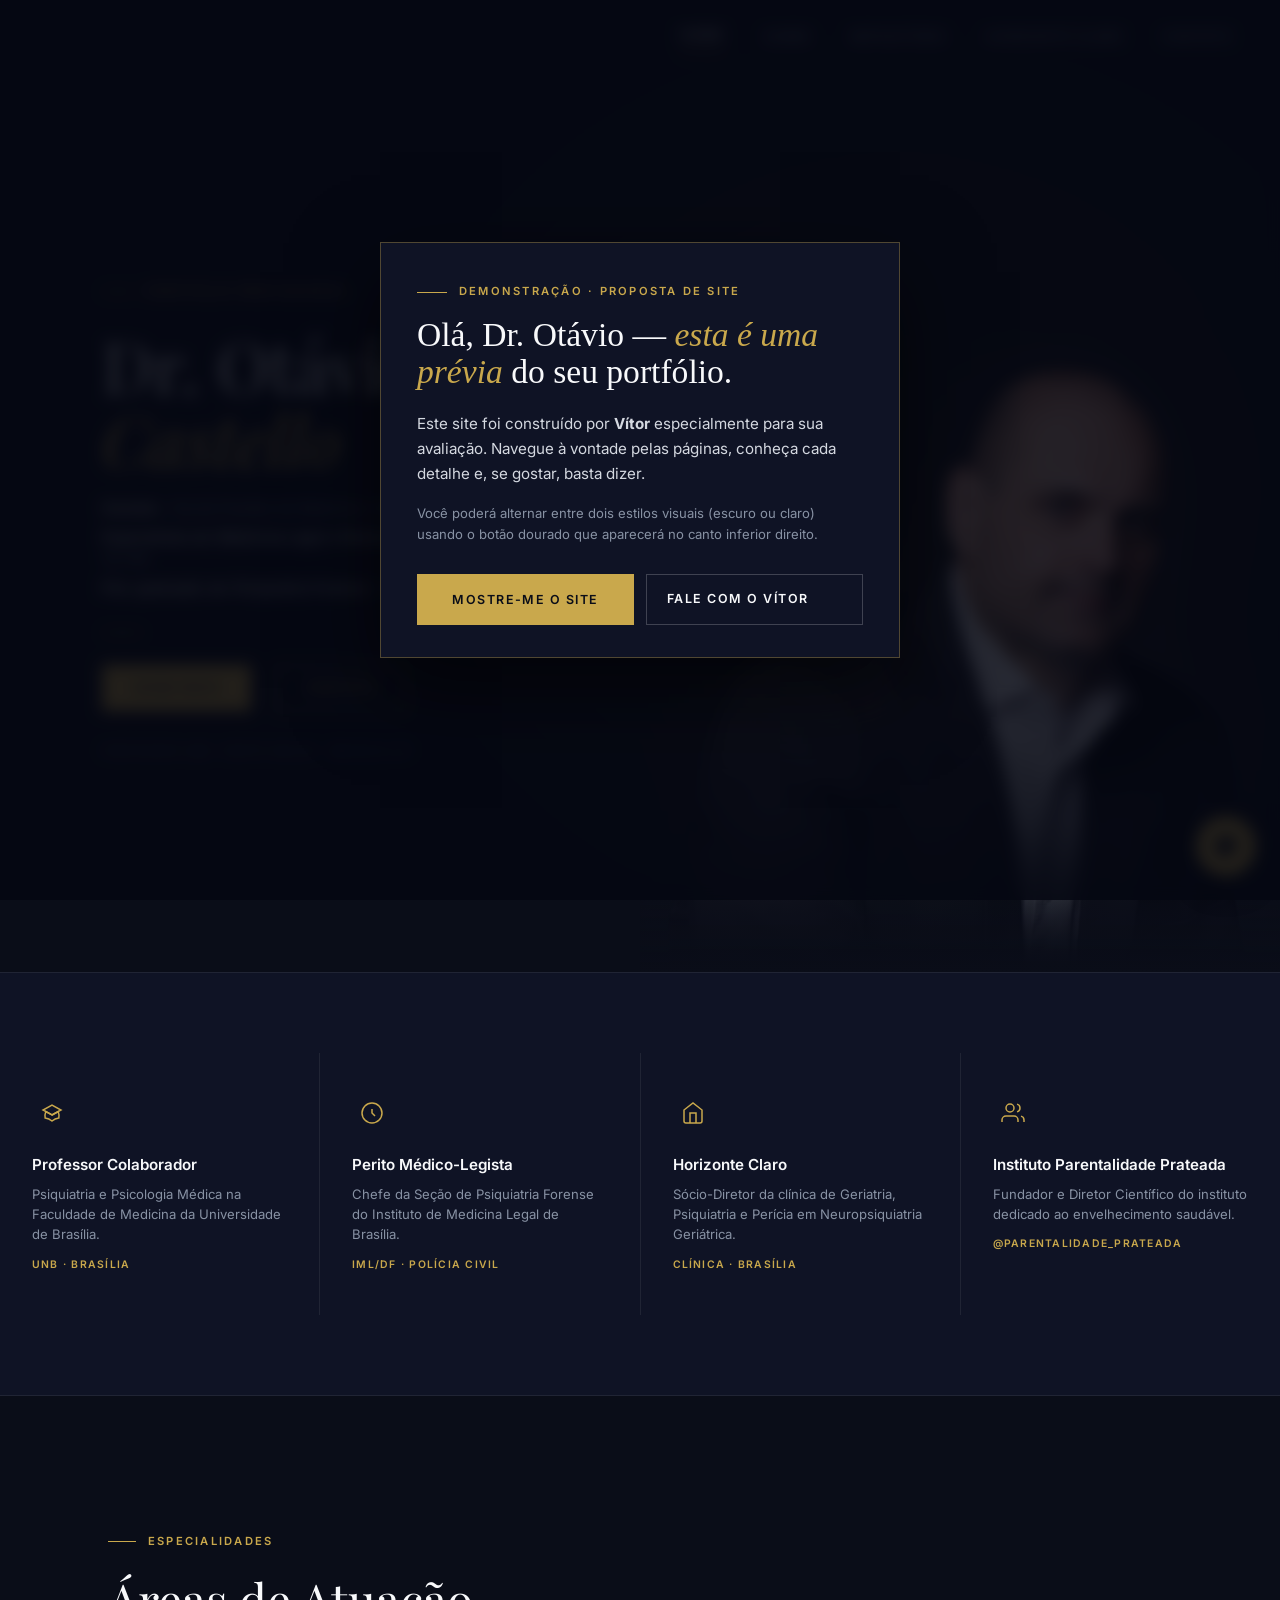
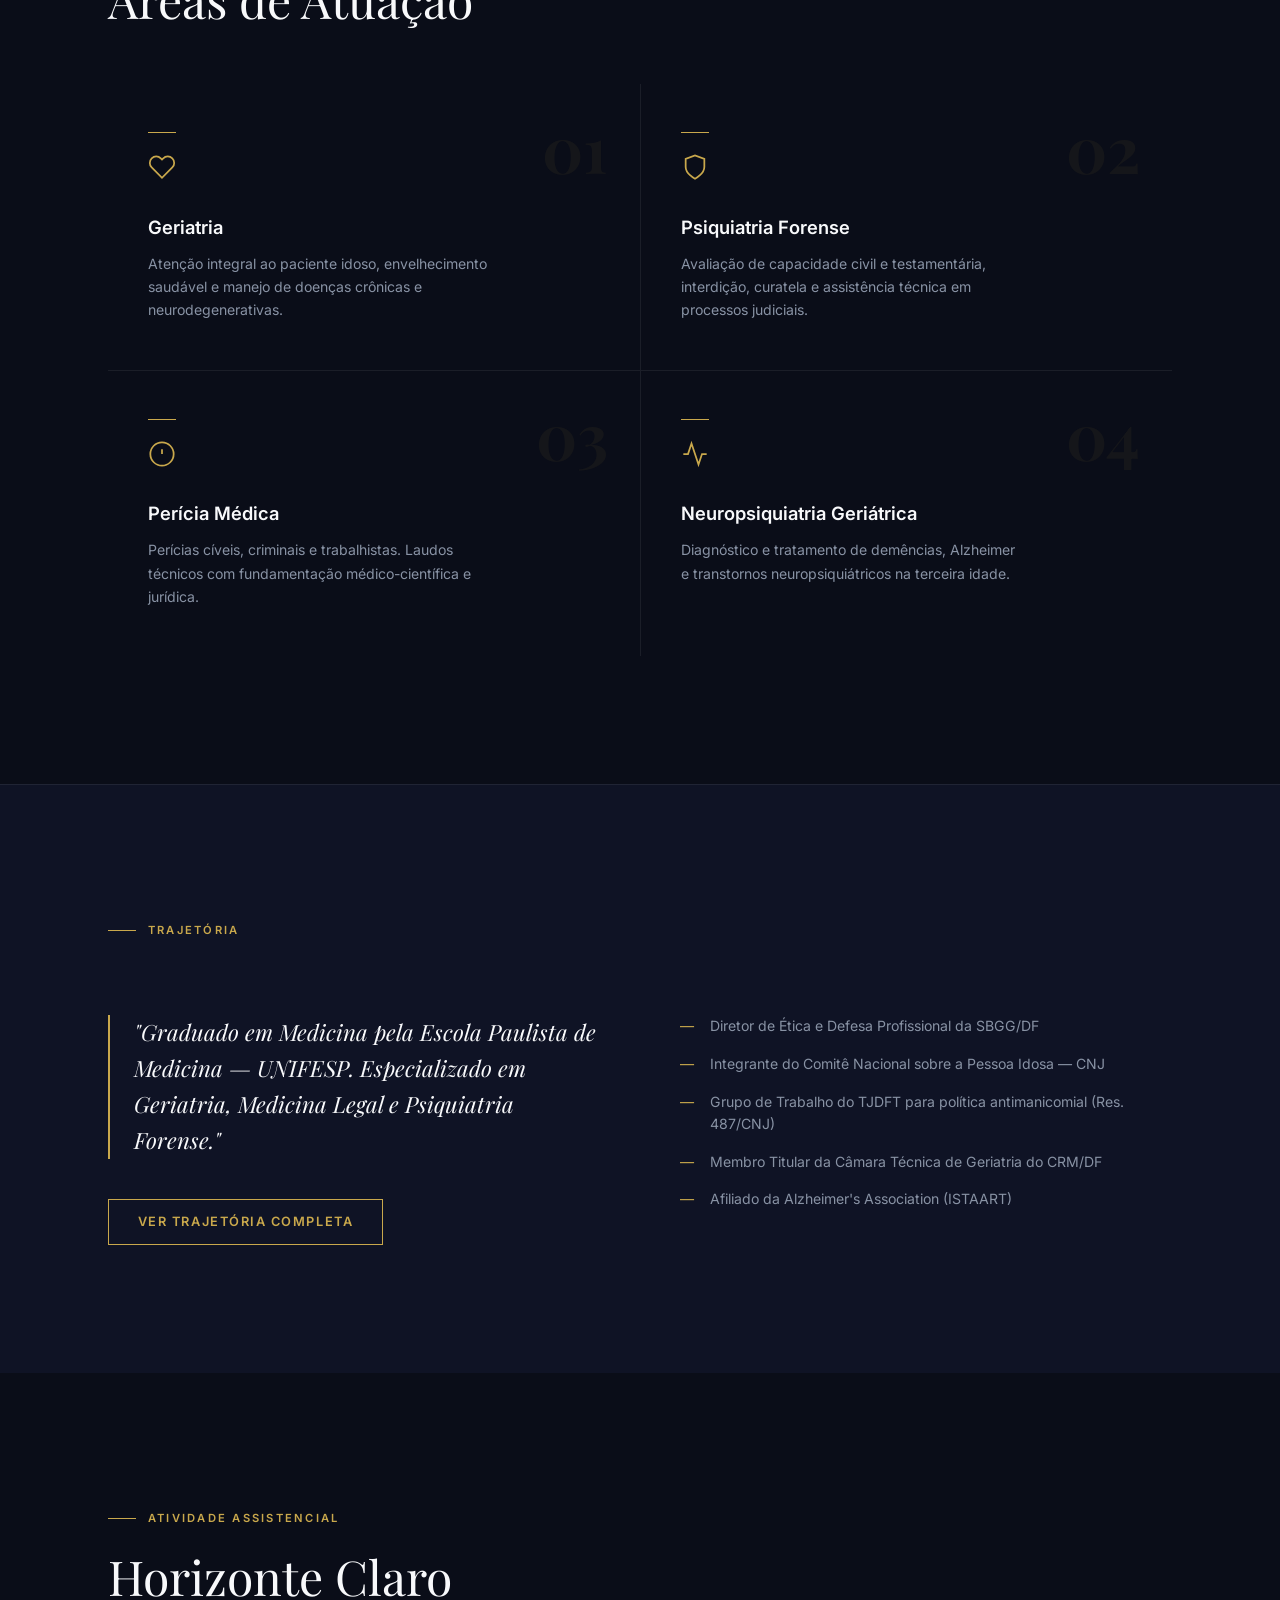
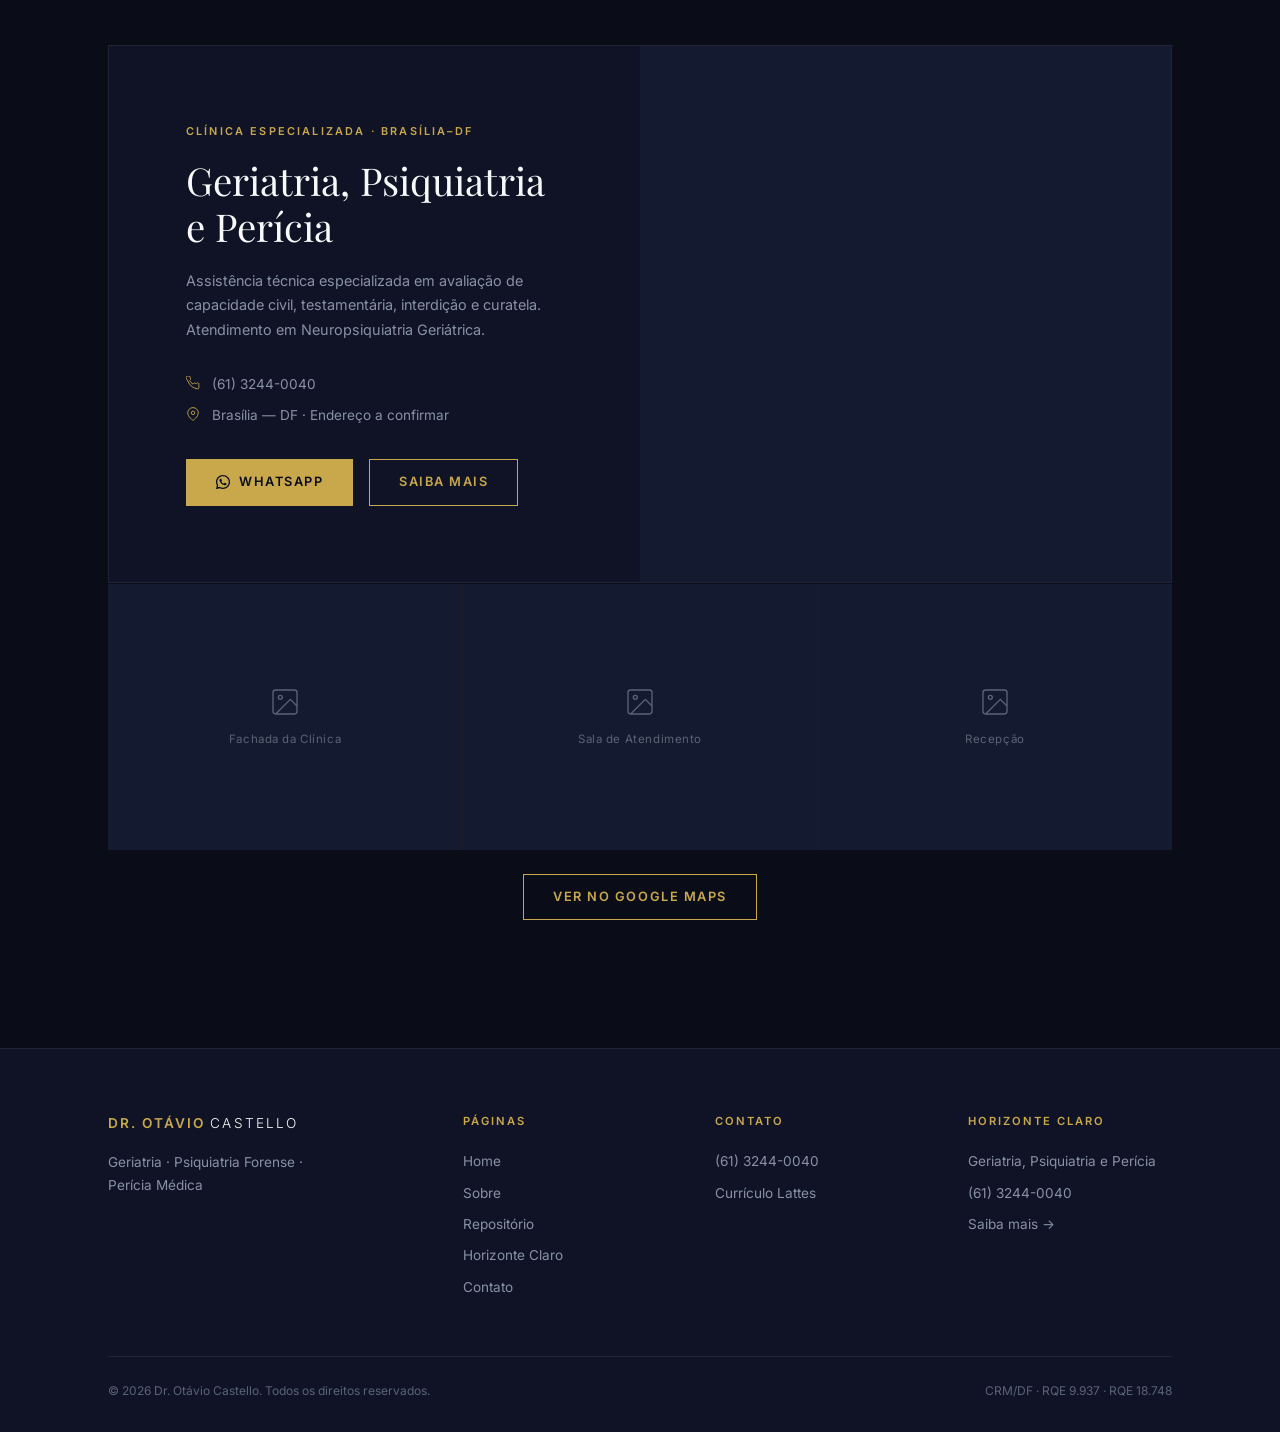
==== commit 9014a04a: "Refactor nav to absolute paths without .html extensions; update all internal anchors for cleaner URL" ====
--- a/index.html
+++ b/index.html
@@ -282,8 +282,8 @@
     </div>
     <div class="hero-divider fade-up-3"></div>
     <div class="hero-actions fade-up-4">
-      <a href="sobre.html" class="btn btn-solid">Saiba mais</a>
-      <a href="contato.html" class="btn">Contato</a>
+      <a href="/sobre" class="btn btn-solid">Saiba mais</a>
+      <a href="/contato" class="btn">Contato</a>
     </div>
     <p class="hero-crm" style="margin-top:2rem;">Professor UnB · Perito IML/DF · Brasília–DF</p>
   </div>
@@ -383,7 +383,7 @@
           "Graduado em Medicina pela Escola Paulista de Medicina — UNIFESP. Especializado em Geriatria, Medicina Legal e Psiquiatria Forense."
         </blockquote>
         <div style="margin-top:2.5rem;">
-          <a href="sobre.html" class="btn reveal">Ver trajetória completa</a>
+          <a href="/sobre" class="btn reveal">Ver trajetória completa</a>
         </div>
       </div>
       <ul class="about-list">
@@ -422,7 +422,7 @@
             <svg viewBox="0 0 24 24" style="width:14px;height:14px;fill:currentColor;stroke:none;"><path d="M17.472 14.382c-.297-.149-1.758-.867-2.03-.967-.273-.099-.471-.148-.67.15-.197.297-.767.966-.94 1.164-.173.199-.347.223-.644.075-.297-.15-1.255-.463-2.39-1.475-.883-.788-1.48-1.761-1.653-2.059-.173-.297-.018-.458.13-.606.134-.133.298-.347.446-.52.149-.174.198-.298.298-.497.099-.198.05-.371-.025-.52-.075-.149-.669-1.612-.916-2.207-.242-.579-.487-.5-.669-.51-.173-.008-.371-.01-.57-.01-.198 0-.52.074-.792.372-.272.297-1.04 1.016-1.04 2.479 0 1.462 1.065 2.875 1.213 3.074.149.198 2.096 3.2 5.077 4.487.709.306 1.262.489 1.694.625.712.227 1.36.195 1.871.118.571-.085 1.758-.719 2.006-1.413.248-.694.248-1.289.173-1.413-.074-.124-.272-.198-.57-.347z"/><path d="M12 0C5.373 0 0 5.373 0 12c0 2.117.549 4.104 1.508 5.836L.057 23.571a.5.5 0 00.607.608l5.753-1.505A11.951 11.951 0 0012 24c6.627 0 12-5.373 12-12S18.627 0 12 0zm0 21.818a9.818 9.818 0 01-5.028-1.385l-.36-.214-3.733.977.997-3.645-.235-.376A9.818 9.818 0 012.182 12C2.182 6.556 6.556 2.182 12 2.182S21.818 6.556 21.818 12 17.444 21.818 12 21.818z"/></svg>
             WhatsApp
           </a>
-          <a href="horizonte.html" class="btn">Saiba mais</a>
+          <a href="/horizonte" class="btn">Saiba mais</a>
         </div>
       </div>
       <div class="hc-map">
--- a/styles.css
+++ b/styles.css
@@ -258,17 +258,105 @@
 
 /* ── ANIMATIONS ── */
 @keyframes fadeUp {
-  from { opacity: 0; transform: translateY(24px); }
+  from { opacity: 0; transform: translateY(28px); }
   to   { opacity: 1; transform: translateY(0); }
 }
-.fade-up { animation: fadeUp .7s ease forwards; }
-.fade-up-2 { animation: fadeUp .7s .15s ease forwards; opacity: 0; }
-.fade-up-3 { animation: fadeUp .7s .3s ease forwards; opacity: 0; }
-.fade-up-4 { animation: fadeUp .7s .45s ease forwards; opacity: 0; }
+@keyframes fadeIn {
+  from { opacity: 0; }
+  to   { opacity: 1; }
+}
+@keyframes slideInLeft {
+  from { opacity: 0; transform: translateX(-20px); }
+  to   { opacity: 1; transform: translateX(0); }
+}
+@keyframes goldPulse {
+  0%, 100% { opacity: .6; }
+  50% { opacity: 1; }
+}
+
+.fade-up   { animation: fadeUp .8s cubic-bezier(.22,1,.36,1) forwards; }
+.fade-up-2 { animation: fadeUp .8s .12s cubic-bezier(.22,1,.36,1) forwards; opacity: 0; }
+.fade-up-3 { animation: fadeUp .8s .24s cubic-bezier(.22,1,.36,1) forwards; opacity: 0; }
+.fade-up-4 { animation: fadeUp .8s .36s cubic-bezier(.22,1,.36,1) forwards; opacity: 0; }
 
 /* ── SCROLL REVEAL ── */
-.reveal { opacity: 0; transform: translateY(20px); transition: opacity .6s, transform .6s; }
+.reveal {
+  opacity: 0;
+  transform: translateY(24px);
+  transition: opacity .7s cubic-bezier(.22,1,.36,1), transform .7s cubic-bezier(.22,1,.36,1);
+}
 .reveal.visible { opacity: 1; transform: none; }
+
+/* Stagger children inside reveal containers */
+.reveal.visible .role-item,
+.reveal.visible .cred-item,
+.reveal.visible .area-item,
+.reveal.visible .edu-item,
+.reveal.visible .tl-item {
+  animation: fadeUp .6s cubic-bezier(.22,1,.36,1) both;
+}
+.reveal.visible :nth-child(1) { animation-delay: 0s; }
+.reveal.visible :nth-child(2) { animation-delay: .06s; }
+.reveal.visible :nth-child(3) { animation-delay: .12s; }
+.reveal.visible :nth-child(4) { animation-delay: .18s; }
+.reveal.visible :nth-child(5) { animation-delay: .24s; }
+.reveal.visible :nth-child(6) { animation-delay: .30s; }
+.reveal.visible :nth-child(7) { animation-delay: .36s; }
+.reveal.visible :nth-child(8) { animation-delay: .42s; }
+.reveal.visible :nth-child(9) { animation-delay: .48s; }
+.reveal.visible :nth-child(10) { animation-delay: .54s; }
+
+/* Subtle hover lifts */
+.cred-item, .area-item, .role-item, .edu-item, .card {
+  transition: transform .35s cubic-bezier(.22,1,.36,1), background .3s, border-color .3s;
+}
+.cred-item:hover, .area-item:hover, .role-item:hover, .edu-item:hover {
+  transform: translateY(-3px);
+}
+
+/* Gold accent dividers animate width on reveal */
+.hero-divider, .area-line, .divider {
+  transition: width .8s cubic-bezier(.22,1,.36,1);
+}
+
+/* Section labels slide in from left */
+.section-label {
+  transition: opacity .7s, transform .7s;
+}
+.reveal.visible .section-label {
+  animation: slideInLeft .7s cubic-bezier(.22,1,.36,1) both;
+}
+
+/* ── ACCESSIBILITY ── */
+/* Respect reduced-motion */
+@media (prefers-reduced-motion: reduce) {
+  *, *::before, *::after {
+    animation-duration: 0.01ms !important;
+    animation-iteration-count: 1 !important;
+    transition-duration: 0.01ms !important;
+    scroll-behavior: auto !important;
+  }
+  .reveal { opacity: 1; transform: none; }
+}
+
+/* Better focus for keyboard navigation */
+:focus-visible {
+  outline: 2px solid var(--gold);
+  outline-offset: 4px;
+  border-radius: 2px;
+}
+
+/* Minimum touch targets */
+@media (pointer: coarse) {
+  .btn, .nav-burger, .nav-mobile a, .footer-col a {
+    min-height: 44px;
+    display: inline-flex;
+    align-items: center;
+  }
+  .footer-col a {
+    padding: .4rem 0;
+  }
+}
 
 /* ── RESPONSIVE ── */
 @media (max-width: 900px) {
